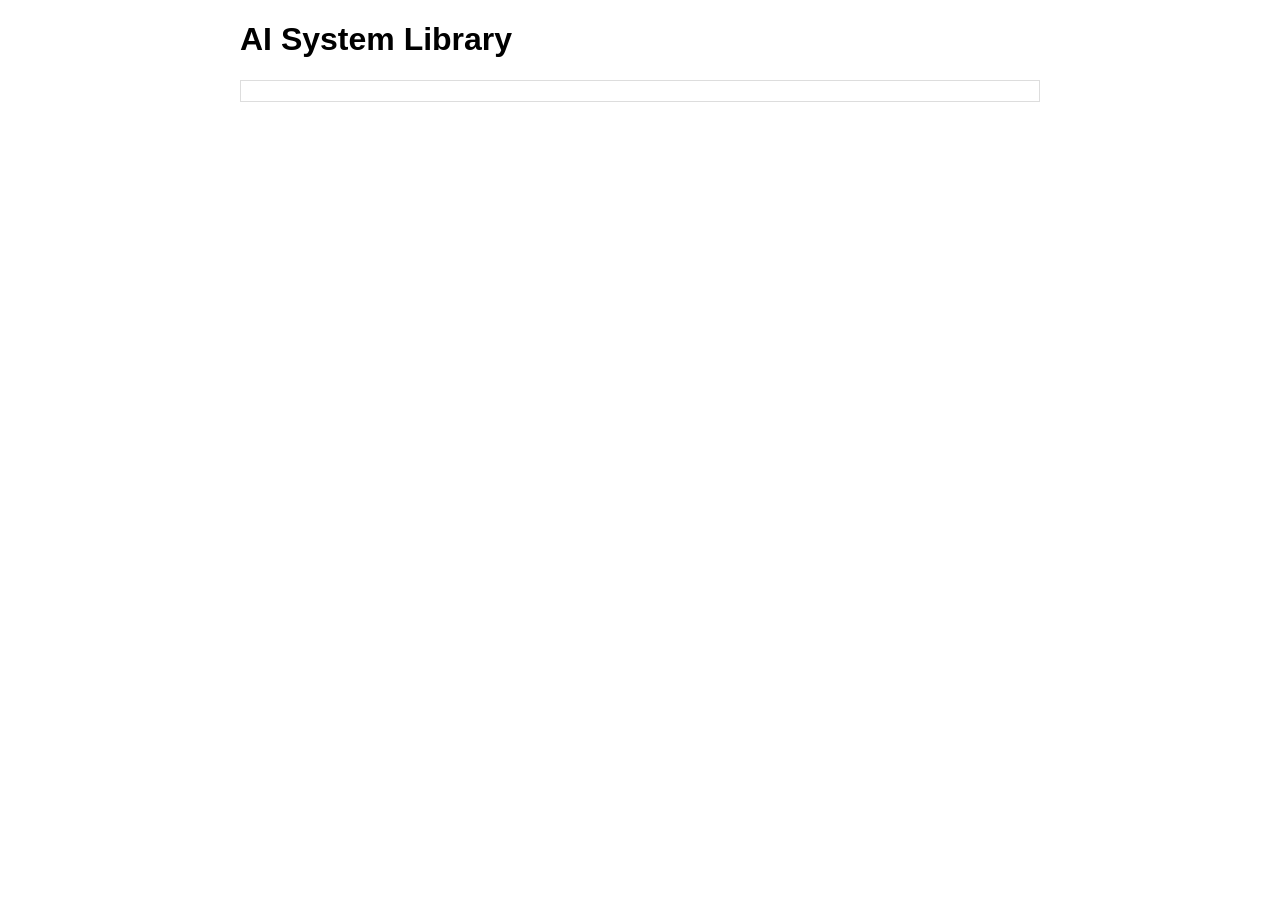
==== index.html @ 4ef16a1b "Add files via upload" ====
<!DOCTYPE html>
<html>
<head>
  <meta charset="UTF-8">
  <title>AI System Library</title>
  <link rel="stylesheet" href="style.css">
</head>
<body>

<h1>AI System Library</h1>
<div id="assets"></div>

<script src="script.js"></script>
</body>
</html>
---- style.css ----
body {
  font-family: Arial;
  max-width: 800px;
  margin: auto;
}

div {
  border: 1px solid #ddd;
  padding: 10px;
  margin-bottom: 10px;
}
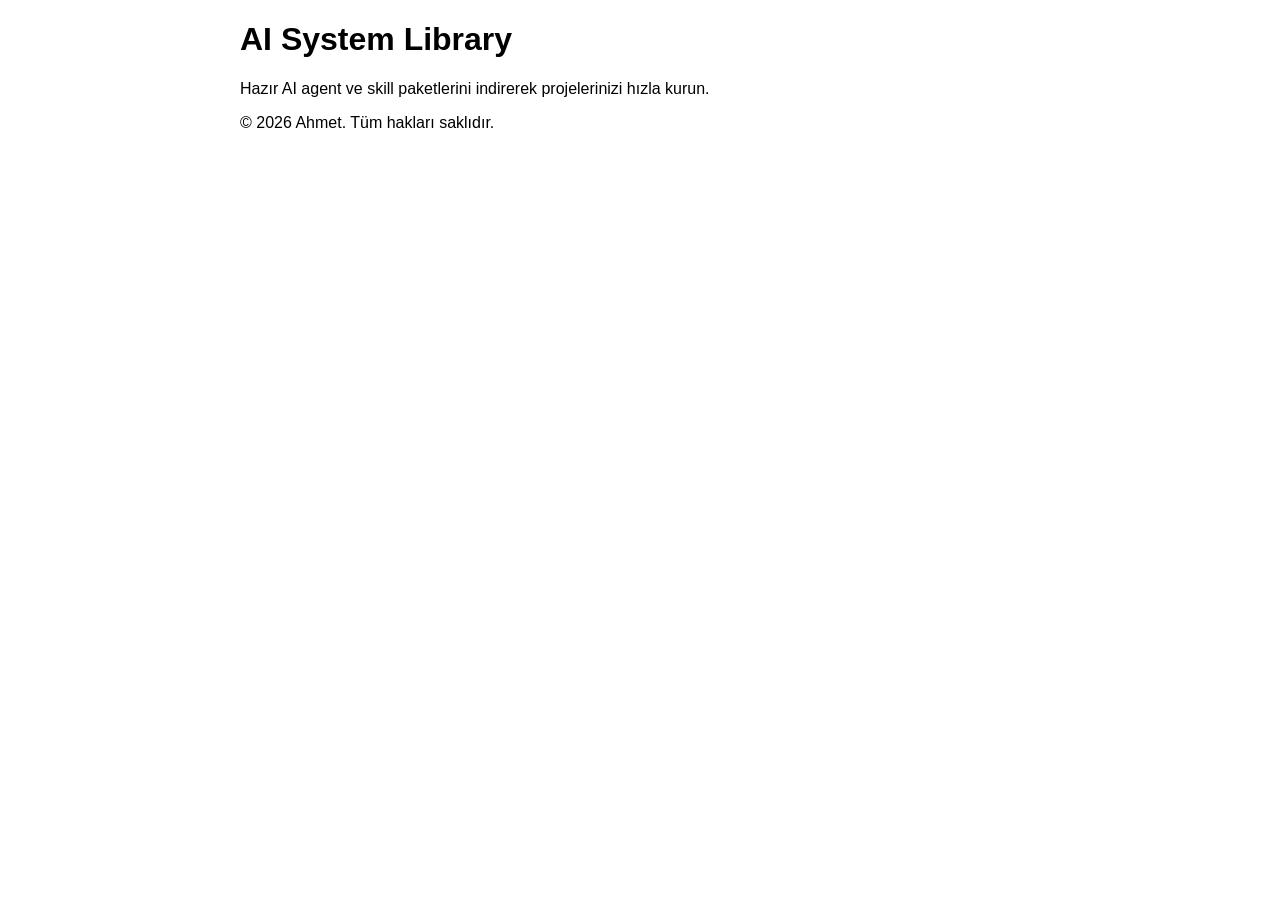
==== commit aecd510b: "Add files via upload" ====
--- a/index.html
+++ b/index.html
@@ -1,14 +1,27 @@
 <!DOCTYPE html>
-<html>
+<html lang="tr">
 <head>
   <meta charset="UTF-8">
+  <meta name="viewport" content="width=device-width, initial-scale=1.0">
   <title>AI System Library</title>
   <link rel="stylesheet" href="style.css">
 </head>
 <body>
 
-<h1>AI System Library</h1>
-<div id="assets"></div>
+<header>
+  <h1>AI System Library</h1>
+  <p>Hazır AI agent ve skill paketlerini indirerek projelerinizi hızla kurun.</p>
+</header>
+
+<main>
+  <section id="assets">
+    <!-- Assetler buraya JS ile yüklenecek -->
+  </section>
+</main>
+
+<footer>
+  <p>&copy; 2026 Ahmet. Tüm hakları saklıdır.</p>
+</footer>
 
 <script src="script.js"></script>
 </body>
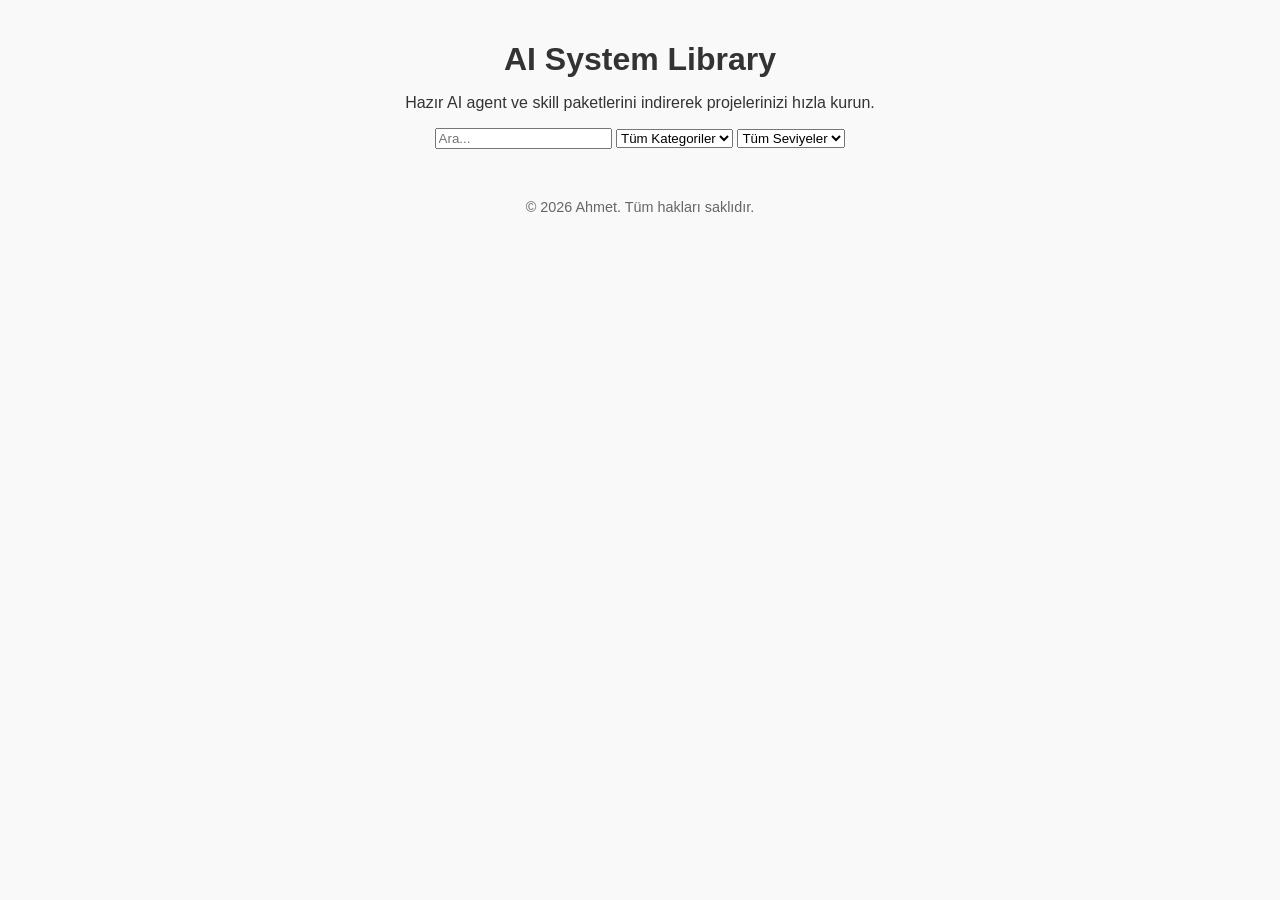
==== commit 32774e10: "Update index.html" ====
--- a/index.html
+++ b/index.html
@@ -11,11 +11,21 @@
 <header>
   <h1>AI System Library</h1>
   <p>Hazır AI agent ve skill paketlerini indirerek projelerinizi hızla kurun.</p>
+
+  <div class="filters">
+    <input type="text" id="searchInput" placeholder="Ara...">
+    <select id="categoryFilter">
+      <option value="">Tüm Kategoriler</option>
+    </select>
+    <select id="levelFilter">
+      <option value="">Tüm Seviyeler</option>
+    </select>
+  </div>
 </header>
 
 <main>
   <section id="assets">
-    <!-- Assetler buraya JS ile yüklenecek -->
+    <!-- Paketler JS ile yüklenecek -->
   </section>
 </main>
 
@@ -23,6 +33,77 @@
   <p>&copy; 2026 Ahmet. Tüm hakları saklıdır.</p>
 </footer>
 
-<script src="script.js"></script>
+<script>
+let assets = [];
+
+fetch('./data/assets.json')
+  .then(res => res.json())
+  .then(data => {
+    assets = data;
+    populateFilters();
+    renderAssets(assets);
+  })
+  .catch(err => console.error('Asset yüklenemedi', err));
+
+function populateFilters() {
+  const categorySet = new Set();
+  const levelSet = new Set();
+
+  assets.forEach(a => {
+    categorySet.add(a.category);
+    levelSet.add(a.level);
+  });
+
+  const categoryFilter = document.getElementById('categoryFilter');
+  categorySet.forEach(c => {
+    const opt = document.createElement('option');
+    opt.value = c; opt.textContent = c;
+    categoryFilter.appendChild(opt);
+  });
+
+  const levelFilter = document.getElementById('levelFilter');
+  levelSet.forEach(l => {
+    const opt = document.createElement('option');
+    opt.value = l; opt.textContent = l;
+    levelFilter.appendChild(opt);
+  });
+}
+
+function renderAssets(list) {
+  const container = document.getElementById('assets');
+  container.innerHTML = '';
+
+  list.forEach(item => {
+    const div = document.createElement('div');
+    div.className = 'asset';
+    div.innerHTML = `
+      <h2>${item.title}</h2>
+      <p>${item.description}</p>
+      <p><strong>Kategori:</strong> ${item.category} | <strong>Seviye:</strong> ${item.level}</p>
+      <a href="./pages/asset.html?id=${item.id}">Detay ve indir</a>
+    `;
+    container.appendChild(div);
+  });
+}
+
+document.getElementById('searchInput').addEventListener('input', filterAssets);
+document.getElementById('categoryFilter').addEventListener('change', filterAssets);
+document.getElementById('levelFilter').addEventListener('change', filterAssets);
+
+function filterAssets() {
+  const search = document.getElementById('searchInput').value.toLowerCase();
+  const category = document.getElementById('categoryFilter').value;
+  const level = document.getElementById('levelFilter').value;
+
+  const filtered = assets.filter(a => 
+    a.title.toLowerCase().includes(search) &&
+    (category === '' || a.category === category) &&
+    (level === '' || a.level === level)
+  );
+
+  renderAssets(filtered);
+}
+</script>
+
 </body>
-</html>+</html>
--- a/style.css
+++ b/style.css
@@ -1,11 +1,45 @@
 body {
-  font-family: Arial;
-  max-width: 800px;
+  font-family: Arial, sans-serif;
+  max-width: 900px;
   margin: auto;
+  padding: 20px;
+  background-color: #f9f9f9;
+  color: #333;
 }
 
-div {
+header {
+  text-align: center;
+  margin-bottom: 40px;
+}
+
+h1 {
+  margin-bottom: 10px;
+}
+
+section#assets div.asset {
   border: 1px solid #ddd;
-  padding: 10px;
-  margin-bottom: 10px;
-}+  padding: 15px;
+  margin-bottom: 15px;
+  background-color: #fff;
+  border-radius: 8px;
+}
+
+section#assets div.asset h2 {
+  margin-top: 0;
+}
+
+a {
+  color: #0066cc;
+  text-decoration: none;
+}
+
+a:hover {
+  text-decoration: underline;
+}
+
+footer {
+  text-align: center;
+  margin-top: 50px;
+  font-size: 0.9em;
+  color: #666;
+}
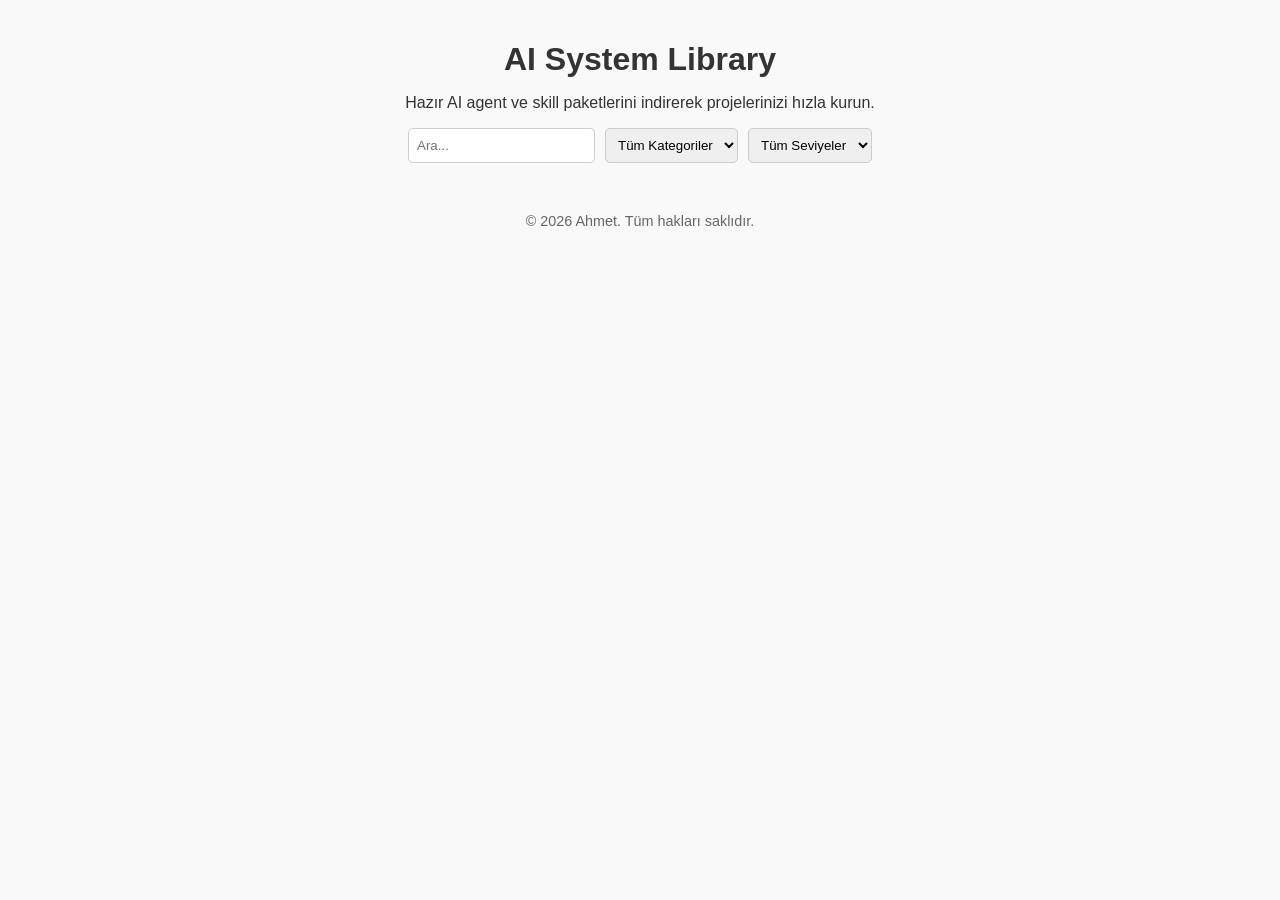
==== commit d77bc6ed: "Update index.html" ====
--- a/index.html
+++ b/index.html
@@ -24,8 +24,8 @@
 </header>
 
 <main>
-  <section id="assets">
-    <!-- Paketler JS ile yüklenecek -->
+  <section id="assets" class="card-container">
+    <!-- Kartlar JS ile yüklenecek -->
   </section>
 </main>
 
@@ -33,77 +33,6 @@
   <p>&copy; 2026 Ahmet. Tüm hakları saklıdır.</p>
 </footer>
 
-<script>
-let assets = [];
-
-fetch('./data/assets.json')
-  .then(res => res.json())
-  .then(data => {
-    assets = data;
-    populateFilters();
-    renderAssets(assets);
-  })
-  .catch(err => console.error('Asset yüklenemedi', err));
-
-function populateFilters() {
-  const categorySet = new Set();
-  const levelSet = new Set();
-
-  assets.forEach(a => {
-    categorySet.add(a.category);
-    levelSet.add(a.level);
-  });
-
-  const categoryFilter = document.getElementById('categoryFilter');
-  categorySet.forEach(c => {
-    const opt = document.createElement('option');
-    opt.value = c; opt.textContent = c;
-    categoryFilter.appendChild(opt);
-  });
-
-  const levelFilter = document.getElementById('levelFilter');
-  levelSet.forEach(l => {
-    const opt = document.createElement('option');
-    opt.value = l; opt.textContent = l;
-    levelFilter.appendChild(opt);
-  });
-}
-
-function renderAssets(list) {
-  const container = document.getElementById('assets');
-  container.innerHTML = '';
-
-  list.forEach(item => {
-    const div = document.createElement('div');
-    div.className = 'asset';
-    div.innerHTML = `
-      <h2>${item.title}</h2>
-      <p>${item.description}</p>
-      <p><strong>Kategori:</strong> ${item.category} | <strong>Seviye:</strong> ${item.level}</p>
-      <a href="./pages/asset.html?id=${item.id}">Detay ve indir</a>
-    `;
-    container.appendChild(div);
-  });
-}
-
-document.getElementById('searchInput').addEventListener('input', filterAssets);
-document.getElementById('categoryFilter').addEventListener('change', filterAssets);
-document.getElementById('levelFilter').addEventListener('change', filterAssets);
-
-function filterAssets() {
-  const search = document.getElementById('searchInput').value.toLowerCase();
-  const category = document.getElementById('categoryFilter').value;
-  const level = document.getElementById('levelFilter').value;
-
-  const filtered = assets.filter(a => 
-    a.title.toLowerCase().includes(search) &&
-    (category === '' || a.category === category) &&
-    (level === '' || a.level === level)
-  );
-
-  renderAssets(filtered);
-}
-</script>
-
+<script src="script.js"></script>
 </body>
 </html>
--- a/style.css
+++ b/style.css
@@ -9,11 +9,25 @@
 
 header {
   text-align: center;
-  margin-bottom: 40px;
+  margin-bottom: 30px;
 }
 
 h1 {
   margin-bottom: 10px;
+}
+
+.filters {
+  display: flex;
+  flex-wrap: wrap;
+  gap: 10px;
+  justify-content: center;
+  margin-bottom: 20px;
+}
+
+.filters input, .filters select {
+  padding: 8px;
+  border-radius: 5px;
+  border: 1px solid #ccc;
 }
 
 section#assets div.asset {
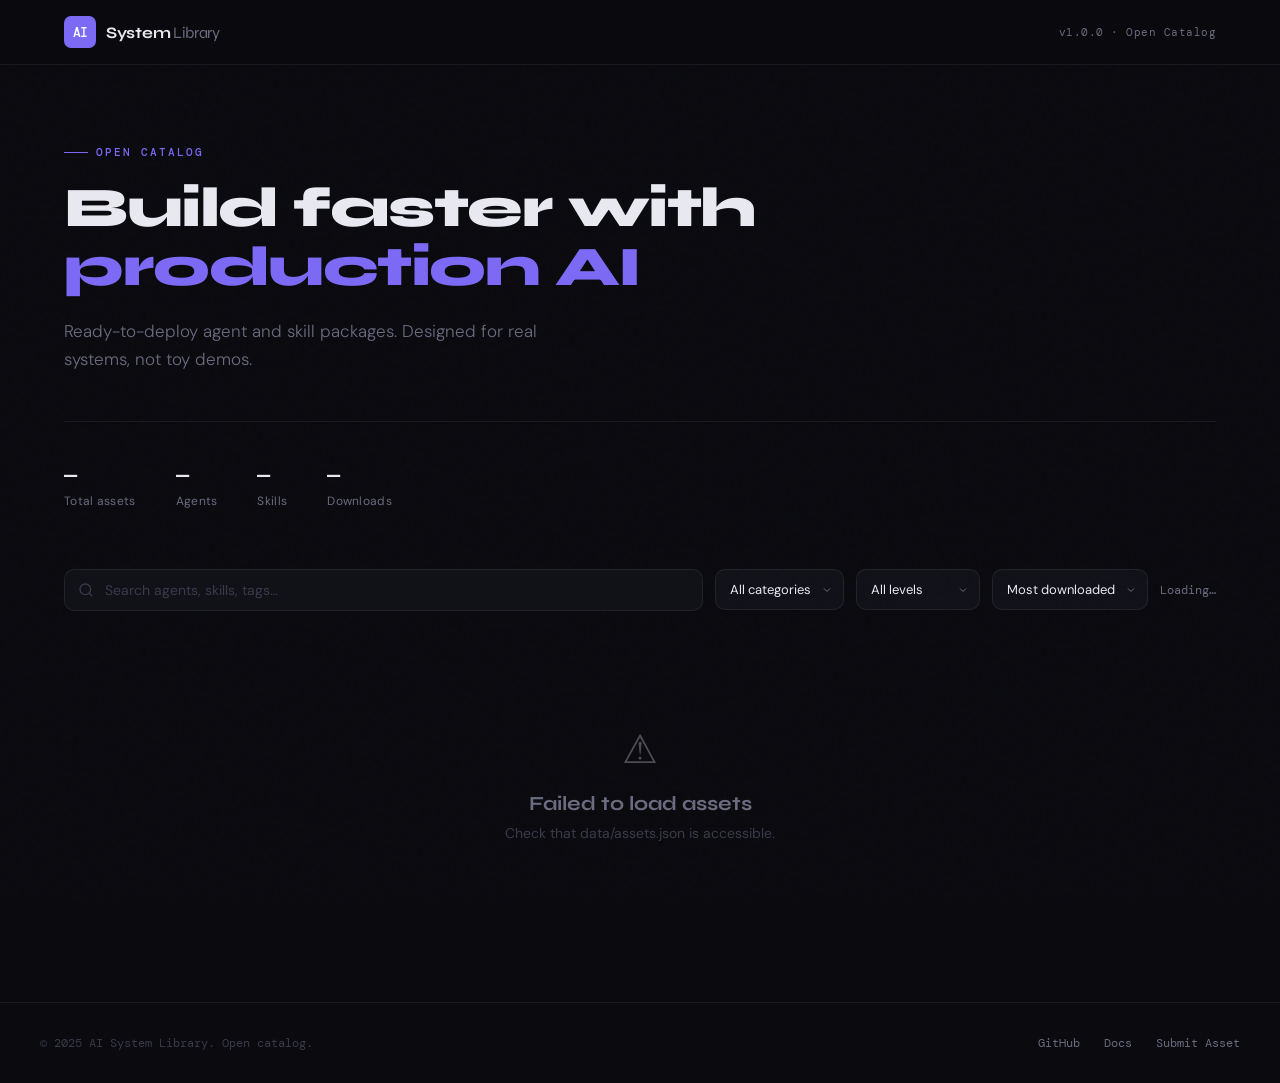
==== commit ec1c2ee9: "Add files via upload" ====
--- a/index.html
+++ b/index.html
@@ -1,38 +1,142 @@
-<!DOCTYPE html>
-<html lang="tr">
-<head>
-  <meta charset="UTF-8">
-  <meta name="viewport" content="width=device-width, initial-scale=1.0">
-  <title>AI System Library</title>
-  <link rel="stylesheet" href="style.css">
-</head>
-<body>
-
-<header>
-  <h1>AI System Library</h1>
-  <p>Hazır AI agent ve skill paketlerini indirerek projelerinizi hızla kurun.</p>
-
-  <div class="filters">
-    <input type="text" id="searchInput" placeholder="Ara...">
-    <select id="categoryFilter">
-      <option value="">Tüm Kategoriler</option>
-    </select>
-    <select id="levelFilter">
-      <option value="">Tüm Seviyeler</option>
-    </select>
-  </div>
-</header>
-
-<main>
-  <section id="assets" class="card-container">
-    <!-- Kartlar JS ile yüklenecek -->
-  </section>
-</main>
-
-<footer>
-  <p>&copy; 2026 Ahmet. Tüm hakları saklıdır.</p>
-</footer>
-
-<script src="script.js"></script>
-</body>
-</html>
+<!DOCTYPE html>
+<html lang="en">
+<head>
+  <meta charset="UTF-8" />
+  <meta name="viewport" content="width=device-width, initial-scale=1.0" />
+  <title>AI System Library — Agents & Skills Catalog</title>
+  <meta name="description" content="Production-ready AI agent and skill packages. Find, preview, and download pre-built components for your AI systems." />
+  <link rel="stylesheet" href="style.css" />
+  <link rel="icon" type="image/svg+xml" href="data:image/svg+xml,<svg xmlns='http://www.w3.org/2000/svg' viewBox='0 0 32 32'><rect width='32' height='32' rx='7' fill='%237c6af5'/><text x='16' y='22' text-anchor='middle' font-family='monospace' font-size='16' font-weight='500' fill='white'>AI</text></svg>" />
+</head>
+<body>
+
+  <!-- ── HEADER ─────────────────────────────────────────────── -->
+  <header>
+    <div class="header-inner">
+      <a class="logo" href="index.html">
+        <div class="logo-mark">AI</div>
+        <span class="logo-text">System<span> Library</span></span>
+      </a>
+      <span class="header-meta">v1.0.0 · Open Catalog</span>
+    </div>
+  </header>
+
+  <!-- ── CATALOG VIEW ───────────────────────────────────────── -->
+  <div id="catalog-view">
+
+    <!-- HERO -->
+    <section class="hero">
+      <div class="hero-eyebrow">Open Catalog</div>
+      <h1>Build faster with<br/><em>production AI</em></h1>
+      <p class="hero-sub">
+        Ready-to-deploy agent and skill packages.
+        Designed for real systems, not toy demos.
+      </p>
+
+      <div class="hero-stats">
+        <div>
+          <div class="hero-stat-value" id="stat-total">—</div>
+          <div class="hero-stat-label">Total assets</div>
+        </div>
+        <div>
+          <div class="hero-stat-value" id="stat-agents">—</div>
+          <div class="hero-stat-label">Agents</div>
+        </div>
+        <div>
+          <div class="hero-stat-value" id="stat-skills">—</div>
+          <div class="hero-stat-label">Skills</div>
+        </div>
+        <div>
+          <div class="hero-stat-value" id="stat-downloads">—</div>
+          <div class="hero-stat-label">Downloads</div>
+        </div>
+      </div>
+    </section>
+
+    <!-- CONTROLS -->
+    <section class="controls-section">
+      <div class="controls">
+        <div class="search-wrap">
+          <svg class="search-icon" viewBox="0 0 24 24" fill="none" stroke="currentColor" stroke-width="2">
+            <circle cx="11" cy="11" r="8"/><line x1="21" y1="21" x2="16.65" y2="16.65"/>
+          </svg>
+          <input
+            type="search"
+            id="search"
+            placeholder="Search agents, skills, tags…"
+            autocomplete="off"
+            spellcheck="false"
+          />
+        </div>
+
+        <select id="filter-category" class="filter-select" aria-label="Filter by category">
+          <option value="">All categories</option>
+          <option value="agent">Agents</option>
+          <option value="skill">Skills</option>
+        </select>
+
+        <select id="filter-level" class="filter-select" aria-label="Filter by level">
+          <option value="">All levels</option>
+          <option value="beginner">Beginner</option>
+          <option value="intermediate">Intermediate</option>
+          <option value="advanced">Advanced</option>
+        </select>
+
+        <select id="filter-sort" class="filter-select" aria-label="Sort by">
+          <option value="downloads">Most downloaded</option>
+          <option value="newest">Newest</option>
+          <option value="title">A → Z</option>
+        </select>
+
+        <span class="results-count" id="results-count">Loading…</span>
+      </div>
+    </section>
+
+    <!-- GRID -->
+    <section class="catalog">
+      <div class="grid" id="grid">
+        <!-- Cards rendered by JS -->
+        <div class="card" style="opacity:0.3; pointer-events:none;">
+          <div class="card-header">
+            <div class="skeleton" style="width:100px;height:20px;"></div>
+          </div>
+          <div class="skeleton" style="width:70%;height:18px;margin-bottom:12px;"></div>
+          <div class="skeleton" style="height:52px;"></div>
+        </div>
+        <div class="card" style="opacity:0.2; pointer-events:none;">
+          <div class="card-header">
+            <div class="skeleton" style="width:100px;height:20px;"></div>
+          </div>
+          <div class="skeleton" style="width:80%;height:18px;margin-bottom:12px;"></div>
+          <div class="skeleton" style="height:52px;"></div>
+        </div>
+        <div class="card" style="opacity:0.1; pointer-events:none;">
+          <div class="card-header">
+            <div class="skeleton" style="width:100px;height:20px;"></div>
+          </div>
+          <div class="skeleton" style="width:60%;height:18px;margin-bottom:12px;"></div>
+          <div class="skeleton" style="height:52px;"></div>
+        </div>
+      </div>
+    </section>
+
+  </div><!-- /catalog-view -->
+
+  <!-- ── DETAIL VIEW (injected by JS) ───────────────────────── -->
+  <div id="detail-view" style="display:none;"></div>
+
+  <!-- ── FOOTER ─────────────────────────────────────────────── -->
+  <footer>
+    <div class="footer-inner">
+      <span class="footer-copy">© 2025 AI System Library. Open catalog.</span>
+      <nav class="footer-links">
+        <a href="#">GitHub</a>
+        <a href="#">Docs</a>
+        <a href="#">Submit Asset</a>
+      </nav>
+    </div>
+  </footer>
+
+  <script src="script.js"></script>
+</body>
+</html>
--- a/style.css
+++ b/style.css
@@ -1,59 +1,670 @@
-body {
-  font-family: Arial, sans-serif;
-  max-width: 900px;
-  margin: auto;
-  padding: 20px;
-  background-color: #f9f9f9;
-  color: #333;
-}
-
-header {
-  text-align: center;
-  margin-bottom: 30px;
-}
-
-h1 {
-  margin-bottom: 10px;
-}
-
-.filters {
-  display: flex;
-  flex-wrap: wrap;
-  gap: 10px;
-  justify-content: center;
-  margin-bottom: 20px;
-}
-
-.filters input, .filters select {
-  padding: 8px;
-  border-radius: 5px;
-  border: 1px solid #ccc;
-}
-
-section#assets div.asset {
-  border: 1px solid #ddd;
-  padding: 15px;
-  margin-bottom: 15px;
-  background-color: #fff;
-  border-radius: 8px;
-}
-
-section#assets div.asset h2 {
-  margin-top: 0;
-}
-
-a {
-  color: #0066cc;
-  text-decoration: none;
-}
-
-a:hover {
-  text-decoration: underline;
-}
-
-footer {
-  text-align: center;
-  margin-top: 50px;
-  font-size: 0.9em;
-  color: #666;
-}
+@import url('https://fonts.googleapis.com/css2?family=DM+Mono:wght@300;400;500&family=Syne:wght@400;600;700;800&family=DM+Sans:wght@300;400;500&display=swap');
+
+/* ─── TOKENS ──────────────────────────────────────────────── */
+:root {
+  --bg:         #0a0a0f;
+  --surface:    #111118;
+  --surface-2:  #18181f;
+  --border:     rgba(255,255,255,0.07);
+  --border-h:   rgba(255,255,255,0.14);
+  --text:       #e8e8f0;
+  --text-muted: #6b6b80;
+  --text-dim:   #3a3a4a;
+  --accent:     #7c6af5;
+  --accent-glow:#7c6af530;
+  --accent-2:   #2dd4bf;
+  --tag-bg:     rgba(124,106,245,0.1);
+  --tag-border: rgba(124,106,245,0.25);
+  --card-hover: rgba(124,106,245,0.04);
+  --radius:     10px;
+  --radius-sm:  6px;
+  --font-mono:  'DM Mono', monospace;
+  --font-head:  'Syne', sans-serif;
+  --font-body:  'DM Sans', sans-serif;
+
+  /* level colors */
+  --level-beginner:     #2dd4bf;
+  --level-intermediate: #f59e0b;
+  --level-advanced:     #f87171;
+
+  /* category colors */
+  --cat-agent: #818cf8;
+  --cat-skill: #34d399;
+}
+
+/* ─── RESET ───────────────────────────────────────────────── */
+*, *::before, *::after { box-sizing: border-box; margin: 0; padding: 0; }
+html { scroll-behavior: smooth; }
+body {
+  font-family: var(--font-body);
+  background: var(--bg);
+  color: var(--text);
+  min-height: 100vh;
+  -webkit-font-smoothing: antialiased;
+}
+a { color: inherit; text-decoration: none; }
+button { cursor: pointer; font-family: inherit; }
+input, select { font-family: inherit; }
+
+/* ─── NOISE TEXTURE ───────────────────────────────────────── */
+body::before {
+  content: '';
+  position: fixed;
+  inset: 0;
+  background-image: url("data:image/svg+xml,%3Csvg viewBox='0 0 200 200' xmlns='http://www.w3.org/2000/svg'%3E%3Cfilter id='noise'%3E%3CfeTurbulence type='fractalNoise' baseFrequency='0.85' numOctaves='4' stitchTiles='stitch'/%3E%3C/filter%3E%3Crect width='100%25' height='100%25' filter='url(%23noise)' opacity='0.03'/%3E%3C/svg%3E");
+  pointer-events: none;
+  z-index: 0;
+  opacity: 0.4;
+}
+
+/* ─── HEADER ──────────────────────────────────────────────── */
+header {
+  border-bottom: 1px solid var(--border);
+  background: rgba(10,10,15,0.85);
+  backdrop-filter: blur(20px);
+  position: sticky;
+  top: 0;
+  z-index: 100;
+}
+.header-inner {
+  max-width: 1200px;
+  margin: 0 auto;
+  padding: 0 24px;
+  height: 64px;
+  display: flex;
+  align-items: center;
+  justify-content: space-between;
+}
+.logo {
+  display: flex;
+  align-items: center;
+  gap: 10px;
+}
+.logo-mark {
+  width: 32px;
+  height: 32px;
+  background: var(--accent);
+  border-radius: 7px;
+  display: grid;
+  place-items: center;
+  font-family: var(--font-mono);
+  font-size: 13px;
+  font-weight: 500;
+  color: #fff;
+  letter-spacing: -0.5px;
+  flex-shrink: 0;
+}
+.logo-text {
+  font-family: var(--font-head);
+  font-weight: 700;
+  font-size: 16px;
+  letter-spacing: -0.3px;
+}
+.logo-text span {
+  color: var(--text-muted);
+  font-weight: 400;
+}
+.header-meta {
+  font-family: var(--font-mono);
+  font-size: 11px;
+  color: var(--text-muted);
+  letter-spacing: 0.5px;
+}
+
+/* ─── HERO ────────────────────────────────────────────────── */
+.hero {
+  max-width: 1200px;
+  margin: 0 auto;
+  padding: 80px 24px 60px;
+  position: relative;
+}
+.hero-eyebrow {
+  font-family: var(--font-mono);
+  font-size: 11px;
+  font-weight: 500;
+  letter-spacing: 2px;
+  text-transform: uppercase;
+  color: var(--accent);
+  margin-bottom: 20px;
+  display: flex;
+  align-items: center;
+  gap: 8px;
+}
+.hero-eyebrow::before {
+  content: '';
+  display: block;
+  width: 24px;
+  height: 1px;
+  background: var(--accent);
+}
+.hero h1 {
+  font-family: var(--font-head);
+  font-size: clamp(36px, 5vw, 56px);
+  font-weight: 800;
+  line-height: 1.05;
+  letter-spacing: -1.5px;
+  max-width: 700px;
+  margin-bottom: 20px;
+}
+.hero h1 em {
+  font-style: normal;
+  color: var(--accent);
+}
+.hero-sub {
+  color: var(--text-muted);
+  font-size: 17px;
+  font-weight: 300;
+  max-width: 520px;
+  line-height: 1.65;
+}
+.hero-stats {
+  display: flex;
+  gap: 40px;
+  margin-top: 48px;
+  padding-top: 40px;
+  border-top: 1px solid var(--border);
+}
+.hero-stat-value {
+  font-family: var(--font-mono);
+  font-size: 22px;
+  font-weight: 500;
+  color: var(--text);
+  letter-spacing: -0.5px;
+}
+.hero-stat-label {
+  font-size: 12px;
+  color: var(--text-muted);
+  margin-top: 2px;
+  letter-spacing: 0.3px;
+}
+
+/* ─── CONTROLS ────────────────────────────────────────────── */
+.controls-section {
+  max-width: 1200px;
+  margin: 0 auto;
+  padding: 0 24px 32px;
+}
+.controls {
+  display: flex;
+  gap: 12px;
+  align-items: center;
+  flex-wrap: wrap;
+}
+.search-wrap {
+  position: relative;
+  flex: 1;
+  min-width: 260px;
+}
+.search-icon {
+  position: absolute;
+  left: 14px;
+  top: 50%;
+  transform: translateY(-50%);
+  color: var(--text-dim);
+  pointer-events: none;
+  width: 16px;
+  height: 16px;
+}
+#search {
+  width: 100%;
+  background: var(--surface);
+  border: 1px solid var(--border);
+  border-radius: var(--radius);
+  color: var(--text);
+  font-size: 14px;
+  padding: 11px 16px 11px 40px;
+  outline: none;
+  transition: border-color 0.2s, box-shadow 0.2s;
+}
+#search::placeholder { color: var(--text-dim); }
+#search:focus {
+  border-color: var(--accent);
+  box-shadow: 0 0 0 3px var(--accent-glow);
+}
+.filter-select {
+  background: var(--surface);
+  border: 1px solid var(--border);
+  border-radius: var(--radius);
+  color: var(--text);
+  font-size: 13px;
+  padding: 11px 14px;
+  outline: none;
+  cursor: pointer;
+  transition: border-color 0.2s;
+  appearance: none;
+  padding-right: 32px;
+  background-image: url("data:image/svg+xml,%3Csvg xmlns='http://www.w3.org/2000/svg' width='12' height='12' viewBox='0 0 24 24' fill='none' stroke='%236b6b80' stroke-width='2'%3E%3Cpath d='m6 9 6 6 6-6'/%3E%3C/svg%3E");
+  background-repeat: no-repeat;
+  background-position: right 10px center;
+}
+.filter-select:focus { border-color: var(--accent); }
+.filter-select option { background: var(--surface-2); }
+.results-count {
+  font-family: var(--font-mono);
+  font-size: 12px;
+  color: var(--text-muted);
+  white-space: nowrap;
+  padding: 11px 0;
+}
+
+/* ─── GRID ────────────────────────────────────────────────── */
+.catalog {
+  max-width: 1200px;
+  margin: 0 auto;
+  padding: 0 24px 80px;
+}
+.grid {
+  display: grid;
+  grid-template-columns: repeat(auto-fill, minmax(340px, 1fr));
+  gap: 16px;
+}
+
+/* ─── CARD ────────────────────────────────────────────────── */
+.card {
+  background: var(--surface);
+  border: 1px solid var(--border);
+  border-radius: 12px;
+  padding: 24px;
+  display: flex;
+  flex-direction: column;
+  gap: 0;
+  cursor: pointer;
+  transition: border-color 0.2s, background 0.2s, transform 0.2s, box-shadow 0.2s;
+  position: relative;
+  overflow: hidden;
+  animation: fadeUp 0.35s ease both;
+}
+@keyframes fadeUp {
+  from { opacity: 0; transform: translateY(16px); }
+  to   { opacity: 1; transform: translateY(0); }
+}
+.card::before {
+  content: '';
+  position: absolute;
+  top: 0; left: 0; right: 0;
+  height: 1px;
+  background: linear-gradient(90deg, transparent, var(--accent), transparent);
+  opacity: 0;
+  transition: opacity 0.3s;
+}
+.card:hover {
+  border-color: var(--border-h);
+  background: var(--card-hover);
+  transform: translateY(-2px);
+  box-shadow: 0 12px 40px rgba(0,0,0,0.4), 0 0 0 1px var(--border-h);
+}
+.card:hover::before { opacity: 1; }
+
+.card-header {
+  display: flex;
+  align-items: flex-start;
+  justify-content: space-between;
+  margin-bottom: 16px;
+}
+.card-badges {
+  display: flex;
+  gap: 6px;
+  align-items: center;
+}
+.badge {
+  font-family: var(--font-mono);
+  font-size: 10px;
+  font-weight: 500;
+  letter-spacing: 0.5px;
+  text-transform: uppercase;
+  padding: 3px 8px;
+  border-radius: 4px;
+}
+.badge-category {
+  background: rgba(129,140,248,0.12);
+  color: var(--cat-agent);
+  border: 1px solid rgba(129,140,248,0.2);
+}
+.badge-category.skill {
+  background: rgba(52,211,153,0.1);
+  color: var(--cat-skill);
+  border-color: rgba(52,211,153,0.2);
+}
+.badge-level {
+  color: var(--level-beginner);
+  background: rgba(45,212,191,0.08);
+  border: 1px solid rgba(45,212,191,0.15);
+}
+.badge-level.intermediate {
+  color: var(--level-intermediate);
+  background: rgba(245,158,11,0.08);
+  border-color: rgba(245,158,11,0.15);
+}
+.badge-level.advanced {
+  color: var(--level-advanced);
+  background: rgba(248,113,113,0.08);
+  border-color: rgba(248,113,113,0.15);
+}
+.card-downloads {
+  font-family: var(--font-mono);
+  font-size: 11px;
+  color: var(--text-muted);
+  display: flex;
+  align-items: center;
+  gap: 4px;
+}
+.card-title {
+  font-family: var(--font-head);
+  font-weight: 700;
+  font-size: 17px;
+  letter-spacing: -0.3px;
+  line-height: 1.25;
+  margin-bottom: 10px;
+}
+.card-desc {
+  font-size: 13.5px;
+  color: var(--text-muted);
+  line-height: 1.6;
+  flex: 1;
+  margin-bottom: 20px;
+  display: -webkit-box;
+  -webkit-line-clamp: 3;
+  -webkit-box-orient: vertical;
+  overflow: hidden;
+}
+.card-tags {
+  display: flex;
+  flex-wrap: wrap;
+  gap: 6px;
+  margin-bottom: 20px;
+}
+.tag {
+  font-family: var(--font-mono);
+  font-size: 10.5px;
+  color: var(--accent);
+  background: var(--tag-bg);
+  border: 1px solid var(--tag-border);
+  padding: 3px 8px;
+  border-radius: 4px;
+  letter-spacing: 0.2px;
+}
+.card-footer {
+  display: flex;
+  align-items: center;
+  justify-content: space-between;
+  padding-top: 16px;
+  border-top: 1px solid var(--border);
+  margin-top: auto;
+}
+.card-version {
+  font-family: var(--font-mono);
+  font-size: 11px;
+  color: var(--text-dim);
+}
+.card-action {
+  font-family: var(--font-mono);
+  font-size: 11px;
+  font-weight: 500;
+  color: var(--accent);
+  letter-spacing: 0.3px;
+  display: flex;
+  align-items: center;
+  gap: 4px;
+  transition: gap 0.2s;
+}
+.card:hover .card-action { gap: 8px; }
+
+/* ─── EMPTY STATE ─────────────────────────────────────────── */
+.empty-state {
+  grid-column: 1 / -1;
+  text-align: center;
+  padding: 80px 24px;
+}
+.empty-state-icon {
+  font-size: 40px;
+  margin-bottom: 16px;
+  opacity: 0.3;
+}
+.empty-state h3 {
+  font-family: var(--font-head);
+  font-size: 20px;
+  font-weight: 700;
+  margin-bottom: 8px;
+  color: var(--text-muted);
+}
+.empty-state p {
+  font-size: 14px;
+  color: var(--text-dim);
+}
+
+/* ─── FOOTER ──────────────────────────────────────────────── */
+footer {
+  border-top: 1px solid var(--border);
+  padding: 32px 24px;
+}
+.footer-inner {
+  max-width: 1200px;
+  margin: 0 auto;
+  display: flex;
+  align-items: center;
+  justify-content: space-between;
+  gap: 16px;
+  flex-wrap: wrap;
+}
+.footer-copy {
+  font-family: var(--font-mono);
+  font-size: 12px;
+  color: var(--text-dim);
+}
+.footer-links {
+  display: flex;
+  gap: 24px;
+}
+.footer-links a {
+  font-family: var(--font-mono);
+  font-size: 12px;
+  color: var(--text-muted);
+  transition: color 0.2s;
+}
+.footer-links a:hover { color: var(--text); }
+
+/* ─── DETAIL PAGE ─────────────────────────────────────────── */
+.detail-page { display: none; }
+
+.back-btn {
+  display: inline-flex;
+  align-items: center;
+  gap: 8px;
+  font-family: var(--font-mono);
+  font-size: 12px;
+  color: var(--text-muted);
+  background: none;
+  border: 1px solid var(--border);
+  border-radius: var(--radius-sm);
+  padding: 8px 14px;
+  margin-bottom: 40px;
+  transition: color 0.2s, border-color 0.2s;
+}
+.back-btn:hover { color: var(--text); border-color: var(--border-h); }
+
+.detail-layout {
+  display: grid;
+  grid-template-columns: 1fr 320px;
+  gap: 40px;
+  align-items: start;
+}
+@media (max-width: 860px) {
+  .detail-layout { grid-template-columns: 1fr; }
+}
+
+.detail-main {}
+.detail-eyebrow {
+  display: flex;
+  align-items: center;
+  gap: 10px;
+  margin-bottom: 20px;
+}
+.detail-title {
+  font-family: var(--font-head);
+  font-size: clamp(28px, 4vw, 40px);
+  font-weight: 800;
+  letter-spacing: -1px;
+  line-height: 1.1;
+  margin-bottom: 16px;
+}
+.detail-desc {
+  font-size: 16px;
+  color: var(--text-muted);
+  line-height: 1.7;
+  margin-bottom: 32px;
+  font-weight: 300;
+}
+.detail-long-desc {
+  background: var(--surface);
+  border: 1px solid var(--border);
+  border-radius: var(--radius);
+  padding: 24px;
+  font-size: 14px;
+  color: var(--text-muted);
+  line-height: 1.75;
+  margin-bottom: 32px;
+}
+.detail-tags { display: flex; flex-wrap: wrap; gap: 8px; margin-bottom: 32px; }
+.detail-tag {
+  font-family: var(--font-mono);
+  font-size: 12px;
+  color: var(--accent);
+  background: var(--tag-bg);
+  border: 1px solid var(--tag-border);
+  padding: 5px 12px;
+  border-radius: var(--radius-sm);
+}
+.files-section h3 {
+  font-family: var(--font-head);
+  font-size: 15px;
+  font-weight: 700;
+  margin-bottom: 12px;
+  color: var(--text-muted);
+  letter-spacing: 0.5px;
+  text-transform: uppercase;
+  font-size: 11px;
+}
+.file-list {
+  list-style: none;
+  display: flex;
+  flex-direction: column;
+  gap: 6px;
+}
+.file-item {
+  font-family: var(--font-mono);
+  font-size: 13px;
+  color: var(--text-muted);
+  background: var(--surface);
+  border: 1px solid var(--border);
+  border-radius: var(--radius-sm);
+  padding: 10px 14px;
+  display: flex;
+  align-items: center;
+  gap: 8px;
+}
+.file-item::before {
+  content: '·';
+  color: var(--accent);
+  font-size: 18px;
+  line-height: 1;
+}
+
+.detail-sidebar {}
+.sidebar-card {
+  background: var(--surface);
+  border: 1px solid var(--border);
+  border-radius: 12px;
+  padding: 24px;
+  position: sticky;
+  top: 88px;
+}
+.sidebar-card h3 {
+  font-family: var(--font-head);
+  font-size: 14px;
+  font-weight: 700;
+  text-transform: uppercase;
+  letter-spacing: 0.5px;
+  color: var(--text-muted);
+  margin-bottom: 20px;
+}
+.sidebar-stat {
+  display: flex;
+  justify-content: space-between;
+  align-items: center;
+  padding: 12px 0;
+  border-bottom: 1px solid var(--border);
+  font-size: 13px;
+}
+.sidebar-stat:last-of-type { border-bottom: none; }
+.sidebar-stat-label { color: var(--text-muted); }
+.sidebar-stat-value {
+  font-family: var(--font-mono);
+  font-size: 12px;
+  color: var(--text);
+}
+.btn-download {
+  display: flex;
+  align-items: center;
+  justify-content: center;
+  gap: 8px;
+  width: 100%;
+  margin-top: 20px;
+  padding: 13px;
+  background: var(--accent);
+  color: #fff;
+  border: none;
+  border-radius: var(--radius);
+  font-family: var(--font-mono);
+  font-size: 13px;
+  font-weight: 500;
+  letter-spacing: 0.3px;
+  transition: opacity 0.2s, transform 0.15s;
+}
+.btn-download:hover { opacity: 0.88; transform: translateY(-1px); }
+.btn-docs {
+  display: flex;
+  align-items: center;
+  justify-content: center;
+  gap: 8px;
+  width: 100%;
+  margin-top: 8px;
+  padding: 12px;
+  background: transparent;
+  color: var(--text-muted);
+  border: 1px solid var(--border);
+  border-radius: var(--radius);
+  font-family: var(--font-mono);
+  font-size: 12px;
+  transition: border-color 0.2s, color 0.2s;
+}
+.btn-docs:hover { border-color: var(--border-h); color: var(--text); }
+
+/* ─── RESPONSIVE ──────────────────────────────────────────── */
+@media (max-width: 640px) {
+  .hero { padding: 48px 16px 40px; }
+  .hero-stats { gap: 24px; flex-wrap: wrap; }
+  .controls-section, .catalog { padding-left: 16px; padding-right: 16px; }
+  .controls { flex-direction: column; align-items: stretch; }
+  .search-wrap { min-width: unset; }
+  .grid { grid-template-columns: 1fr; }
+  .detail-layout { grid-template-columns: 1fr; }
+  .header-meta { display: none; }
+}
+
+/* ─── SCROLLBAR ───────────────────────────────────────────── */
+::-webkit-scrollbar { width: 6px; height: 6px; }
+::-webkit-scrollbar-track { background: transparent; }
+::-webkit-scrollbar-thumb { background: var(--border-h); border-radius: 3px; }
+::-webkit-scrollbar-thumb:hover { background: var(--text-dim); }
+
+/* ─── SKELETON LOADING ────────────────────────────────────── */
+.skeleton {
+  background: linear-gradient(90deg, var(--surface) 25%, var(--surface-2) 50%, var(--surface) 75%);
+  background-size: 200% 100%;
+  animation: shimmer 1.5s infinite;
+  border-radius: var(--radius-sm);
+}
+@keyframes shimmer {
+  0%   { background-position: 200% 0; }
+  100% { background-position: -200% 0; }
+}
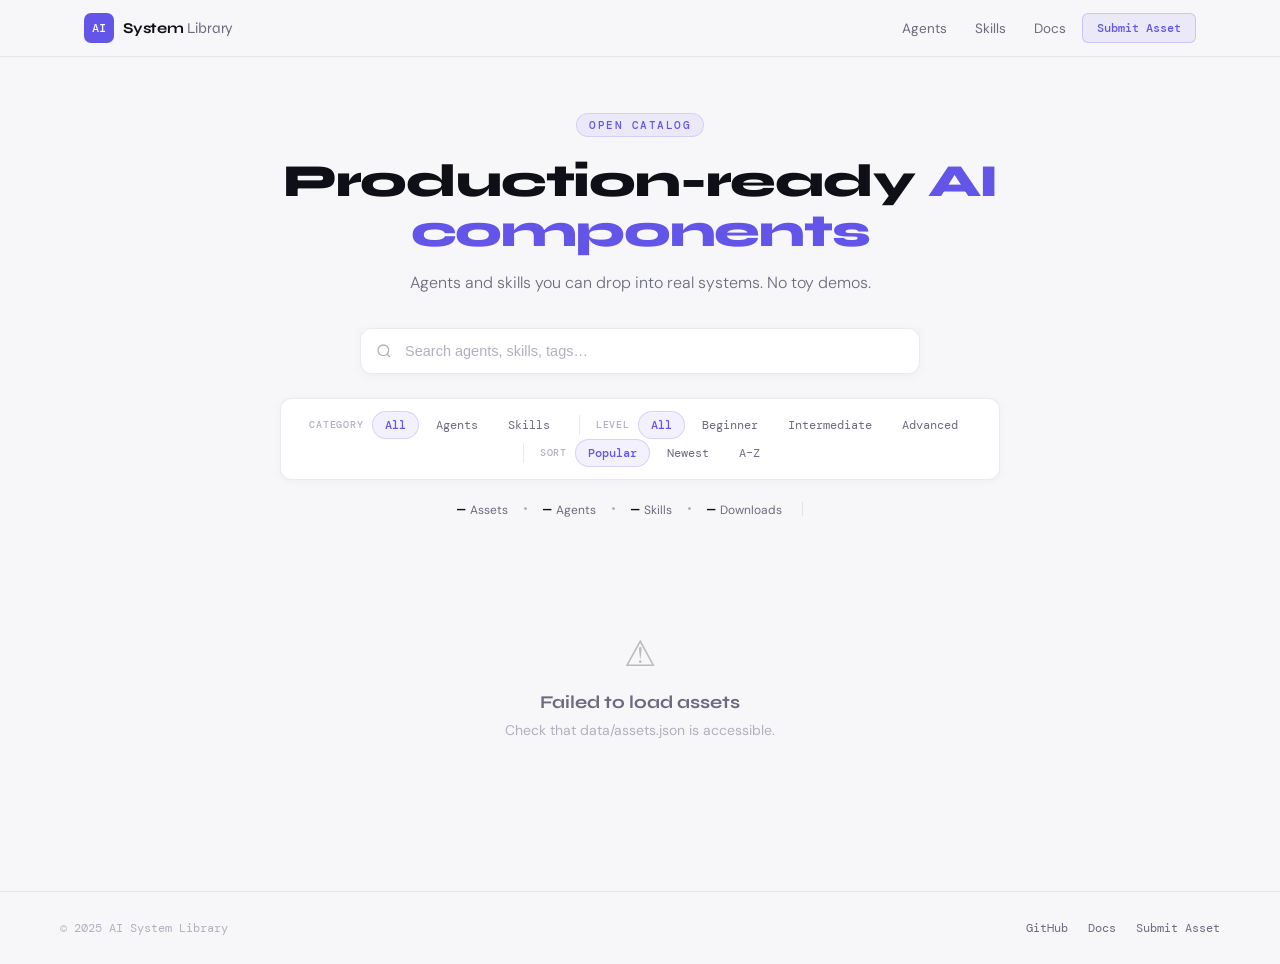
==== commit 54b5466b: "Add files via upload" ====
--- a/index.html
+++ b/index.html
@@ -4,131 +4,125 @@
   <meta charset="UTF-8" />
   <meta name="viewport" content="width=device-width, initial-scale=1.0" />
   <title>AI System Library — Agents & Skills Catalog</title>
-  <meta name="description" content="Production-ready AI agent and skill packages. Find, preview, and download pre-built components for your AI systems." />
+  <meta name="description" content="Production-ready AI agent and skill packages." />
   <link rel="stylesheet" href="style.css" />
   <link rel="icon" type="image/svg+xml" href="data:image/svg+xml,<svg xmlns='http://www.w3.org/2000/svg' viewBox='0 0 32 32'><rect width='32' height='32' rx='7' fill='%237c6af5'/><text x='16' y='22' text-anchor='middle' font-family='monospace' font-size='16' font-weight='500' fill='white'>AI</text></svg>" />
 </head>
 <body>
 
-  <!-- ── HEADER ─────────────────────────────────────────────── -->
   <header>
     <div class="header-inner">
       <a class="logo" href="index.html">
         <div class="logo-mark">AI</div>
         <span class="logo-text">System<span> Library</span></span>
       </a>
-      <span class="header-meta">v1.0.0 · Open Catalog</span>
+      <nav class="header-nav">
+        <a href="#">Agents</a>
+        <a href="#">Skills</a>
+        <a href="#">Docs</a>
+        <a href="#" class="header-cta">Submit Asset</a>
+      </nav>
     </div>
   </header>
 
-  <!-- ── CATALOG VIEW ───────────────────────────────────────── -->
   <div id="catalog-view">
 
-    <!-- HERO -->
     <section class="hero">
-      <div class="hero-eyebrow">Open Catalog</div>
-      <h1>Build faster with<br/><em>production AI</em></h1>
-      <p class="hero-sub">
-        Ready-to-deploy agent and skill packages.
-        Designed for real systems, not toy demos.
-      </p>
+      <div class="hero-inner">
+        <div class="hero-eyebrow">Open Catalog</div>
+        <h1>Production-ready <em>AI components</em></h1>
+        <p class="hero-sub">Agents and skills you can drop into real systems. No toy demos.</p>
 
-      <div class="hero-stats">
-        <div>
-          <div class="hero-stat-value" id="stat-total">—</div>
-          <div class="hero-stat-label">Total assets</div>
+        <div class="hero-search-wrap">
+          <svg width="16" height="16" viewBox="0 0 24 24" fill="none" stroke="currentColor" stroke-width="2" class="hero-search-icon">
+            <circle cx="11" cy="11" r="8"/><line x1="21" y1="21" x2="16.65" y2="16.65"/>
+          </svg>
+          <input type="search" id="search" placeholder="Search agents, skills, tags…" autocomplete="off" spellcheck="false" />
         </div>
-        <div>
-          <div class="hero-stat-value" id="stat-agents">—</div>
-          <div class="hero-stat-label">Agents</div>
+
+        <div class="filter-row">
+          <div class="filter-group">
+            <span class="filter-label">Category</span>
+            <div class="pill-group" id="pill-category">
+              <button class="pill active" data-value="">All</button>
+              <button class="pill" data-value="agent">Agents</button>
+              <button class="pill" data-value="skill">Skills</button>
+            </div>
+          </div>
+          <div class="filter-divider"></div>
+          <div class="filter-group">
+            <span class="filter-label">Level</span>
+            <div class="pill-group" id="pill-level">
+              <button class="pill active" data-value="">All</button>
+              <button class="pill" data-value="beginner">Beginner</button>
+              <button class="pill" data-value="intermediate">Intermediate</button>
+              <button class="pill" data-value="advanced">Advanced</button>
+            </div>
+          </div>
+          <div class="filter-divider"></div>
+          <div class="filter-group">
+            <span class="filter-label">Sort</span>
+            <div class="pill-group" id="pill-sort">
+              <button class="pill active" data-value="downloads">Popular</button>
+              <button class="pill" data-value="newest">Newest</button>
+              <button class="pill" data-value="title">A–Z</button>
+            </div>
+          </div>
         </div>
-        <div>
-          <div class="hero-stat-value" id="stat-skills">—</div>
-          <div class="hero-stat-label">Skills</div>
-        </div>
-        <div>
-          <div class="hero-stat-value" id="stat-downloads">—</div>
-          <div class="hero-stat-label">Downloads</div>
+
+        <div class="stats-row">
+          <div class="stat-item">
+            <span class="stat-value" id="stat-total">—</span>
+            <span class="stat-label">Assets</span>
+          </div>
+          <div class="stat-dot"></div>
+          <div class="stat-item">
+            <span class="stat-value" id="stat-agents">—</span>
+            <span class="stat-label">Agents</span>
+          </div>
+          <div class="stat-dot"></div>
+          <div class="stat-item">
+            <span class="stat-value" id="stat-skills">—</span>
+            <span class="stat-label">Skills</span>
+          </div>
+          <div class="stat-dot"></div>
+          <div class="stat-item">
+            <span class="stat-value" id="stat-downloads">—</span>
+            <span class="stat-label">Downloads</span>
+          </div>
+          <div class="stat-sep"></div>
+          <span class="results-count" id="results-count"></span>
         </div>
       </div>
     </section>
 
-    <!-- CONTROLS -->
-    <section class="controls-section">
-      <div class="controls">
-        <div class="search-wrap">
-          <svg class="search-icon" viewBox="0 0 24 24" fill="none" stroke="currentColor" stroke-width="2">
-            <circle cx="11" cy="11" r="8"/><line x1="21" y1="21" x2="16.65" y2="16.65"/>
-          </svg>
-          <input
-            type="search"
-            id="search"
-            placeholder="Search agents, skills, tags…"
-            autocomplete="off"
-            spellcheck="false"
-          />
-        </div>
-
-        <select id="filter-category" class="filter-select" aria-label="Filter by category">
-          <option value="">All categories</option>
-          <option value="agent">Agents</option>
-          <option value="skill">Skills</option>
-        </select>
-
-        <select id="filter-level" class="filter-select" aria-label="Filter by level">
-          <option value="">All levels</option>
-          <option value="beginner">Beginner</option>
-          <option value="intermediate">Intermediate</option>
-          <option value="advanced">Advanced</option>
-        </select>
-
-        <select id="filter-sort" class="filter-select" aria-label="Sort by">
-          <option value="downloads">Most downloaded</option>
-          <option value="newest">Newest</option>
-          <option value="title">A → Z</option>
-        </select>
-
-        <span class="results-count" id="results-count">Loading…</span>
-      </div>
-    </section>
-
-    <!-- GRID -->
     <section class="catalog">
       <div class="grid" id="grid">
-        <!-- Cards rendered by JS -->
-        <div class="card" style="opacity:0.3; pointer-events:none;">
-          <div class="card-header">
-            <div class="skeleton" style="width:100px;height:20px;"></div>
-          </div>
-          <div class="skeleton" style="width:70%;height:18px;margin-bottom:12px;"></div>
-          <div class="skeleton" style="height:52px;"></div>
+        <div class="card" style="opacity:0.3;pointer-events:none;">
+          <div class="skeleton" style="width:100px;height:18px;margin-bottom:16px;border-radius:4px;"></div>
+          <div class="skeleton" style="width:70%;height:16px;margin-bottom:10px;border-radius:4px;"></div>
+          <div class="skeleton" style="height:48px;border-radius:4px;"></div>
         </div>
-        <div class="card" style="opacity:0.2; pointer-events:none;">
-          <div class="card-header">
-            <div class="skeleton" style="width:100px;height:20px;"></div>
-          </div>
-          <div class="skeleton" style="width:80%;height:18px;margin-bottom:12px;"></div>
-          <div class="skeleton" style="height:52px;"></div>
+        <div class="card" style="opacity:0.18;pointer-events:none;">
+          <div class="skeleton" style="width:100px;height:18px;margin-bottom:16px;border-radius:4px;"></div>
+          <div class="skeleton" style="width:80%;height:16px;margin-bottom:10px;border-radius:4px;"></div>
+          <div class="skeleton" style="height:48px;border-radius:4px;"></div>
         </div>
-        <div class="card" style="opacity:0.1; pointer-events:none;">
-          <div class="card-header">
-            <div class="skeleton" style="width:100px;height:20px;"></div>
-          </div>
-          <div class="skeleton" style="width:60%;height:18px;margin-bottom:12px;"></div>
-          <div class="skeleton" style="height:52px;"></div>
+        <div class="card" style="opacity:0.08;pointer-events:none;">
+          <div class="skeleton" style="width:100px;height:18px;margin-bottom:16px;border-radius:4px;"></div>
+          <div class="skeleton" style="width:60%;height:16px;margin-bottom:10px;border-radius:4px;"></div>
+          <div class="skeleton" style="height:48px;border-radius:4px;"></div>
         </div>
       </div>
     </section>
 
-  </div><!-- /catalog-view -->
+  </div>
 
-  <!-- ── DETAIL VIEW (injected by JS) ───────────────────────── -->
   <div id="detail-view" style="display:none;"></div>
 
-  <!-- ── FOOTER ─────────────────────────────────────────────── -->
   <footer>
     <div class="footer-inner">
-      <span class="footer-copy">© 2025 AI System Library. Open catalog.</span>
+      <span class="footer-copy">© 2025 AI System Library</span>
       <nav class="footer-links">
         <a href="#">GitHub</a>
         <a href="#">Docs</a>
--- a/style.css
+++ b/style.css
@@ -1,35 +1,31 @@
-@import url('https://fonts.googleapis.com/css2?family=DM+Mono:wght@300;400;500&family=Syne:wght@400;600;700;800&family=DM+Sans:wght@300;400;500&display=swap');
+@import url('https://fonts.googleapis.com/css2?family=DM+Mono:wght@300;400;500&family=Syne:wght@400;600;700;800&family=DM+Sans:ital,wght@0,300;0,400;0,500;1,400&display=swap');
 
 /* ─── TOKENS ──────────────────────────────────────────────── */
 :root {
-  --bg:         #0a0a0f;
-  --surface:    #111118;
-  --surface-2:  #18181f;
-  --border:     rgba(255,255,255,0.07);
-  --border-h:   rgba(255,255,255,0.14);
-  --text:       #e8e8f0;
+  --bg:         #f7f7f9;
+  --surface:    #ffffff;
+  --surface-2:  #f0f0f5;
+  --border:     rgba(0,0,0,0.08);
+  --border-h:   rgba(0,0,0,0.15);
+  --text:       #0f0f18;
   --text-muted: #6b6b80;
-  --text-dim:   #3a3a4a;
-  --accent:     #7c6af5;
-  --accent-glow:#7c6af530;
-  --accent-2:   #2dd4bf;
-  --tag-bg:     rgba(124,106,245,0.1);
-  --tag-border: rgba(124,106,245,0.25);
-  --card-hover: rgba(124,106,245,0.04);
+  --text-dim:   #b0b0c0;
+  --accent:     #6355e8;
+  --accent-light: rgba(99,85,232,0.08);
+  --accent-glow:  rgba(99,85,232,0.15);
+  --tag-bg:     rgba(99,85,232,0.07);
+  --tag-border: rgba(99,85,232,0.18);
+  --card-hover: rgba(99,85,232,0.02);
   --radius:     10px;
   --radius-sm:  6px;
   --font-mono:  'DM Mono', monospace;
   --font-head:  'Syne', sans-serif;
   --font-body:  'DM Sans', sans-serif;
-
-  /* level colors */
-  --level-beginner:     #2dd4bf;
-  --level-intermediate: #f59e0b;
-  --level-advanced:     #f87171;
-
-  /* category colors */
-  --cat-agent: #818cf8;
-  --cat-skill: #34d399;
+  --level-beginner:     #0d9488;
+  --level-intermediate: #d97706;
+  --level-advanced:     #dc2626;
+  --cat-agent: #6355e8;
+  --cat-skill: #0d9488;
 }
 
 /* ─── RESET ───────────────────────────────────────────────── */
@@ -43,34 +39,22 @@
   -webkit-font-smoothing: antialiased;
 }
 a { color: inherit; text-decoration: none; }
-button { cursor: pointer; font-family: inherit; }
-input, select { font-family: inherit; }
-
-/* ─── NOISE TEXTURE ───────────────────────────────────────── */
-body::before {
-  content: '';
-  position: fixed;
-  inset: 0;
-  background-image: url("data:image/svg+xml,%3Csvg viewBox='0 0 200 200' xmlns='http://www.w3.org/2000/svg'%3E%3Cfilter id='noise'%3E%3CfeTurbulence type='fractalNoise' baseFrequency='0.85' numOctaves='4' stitchTiles='stitch'/%3E%3C/filter%3E%3Crect width='100%25' height='100%25' filter='url(%23noise)' opacity='0.03'/%3E%3C/svg%3E");
-  pointer-events: none;
-  z-index: 0;
-  opacity: 0.4;
-}
+button { cursor: pointer; font-family: inherit; border: none; background: none; }
 
 /* ─── HEADER ──────────────────────────────────────────────── */
 header {
+  background: rgba(247,247,249,0.9);
+  backdrop-filter: blur(16px);
   border-bottom: 1px solid var(--border);
-  background: rgba(10,10,15,0.85);
-  backdrop-filter: blur(20px);
   position: sticky;
   top: 0;
   z-index: 100;
 }
 .header-inner {
-  max-width: 1200px;
+  max-width: 1160px;
   margin: 0 auto;
   padding: 0 24px;
-  height: 64px;
+  height: 56px;
   display: flex;
   align-items: center;
   justify-content: space-between;
@@ -78,185 +62,253 @@
 .logo {
   display: flex;
   align-items: center;
-  gap: 10px;
+  gap: 9px;
 }
 .logo-mark {
-  width: 32px;
-  height: 32px;
+  width: 30px;
+  height: 30px;
   background: var(--accent);
   border-radius: 7px;
   display: grid;
   place-items: center;
   font-family: var(--font-mono);
-  font-size: 13px;
+  font-size: 12px;
   font-weight: 500;
   color: #fff;
-  letter-spacing: -0.5px;
   flex-shrink: 0;
 }
 .logo-text {
   font-family: var(--font-head);
   font-weight: 700;
-  font-size: 16px;
-  letter-spacing: -0.3px;
-}
-.logo-text span {
-  color: var(--text-muted);
+  font-size: 15px;
+  letter-spacing: -0.2px;
+}
+.logo-text span { color: var(--text-muted); font-weight: 400; }
+
+.header-nav {
+  display: flex;
+  align-items: center;
+  gap: 4px;
+}
+.header-nav a {
+  font-size: 13.5px;
   font-weight: 400;
-}
-.header-meta {
-  font-family: var(--font-mono);
-  font-size: 11px;
-  color: var(--text-muted);
-  letter-spacing: 0.5px;
-}
+  color: var(--text-muted);
+  padding: 6px 12px;
+  border-radius: var(--radius-sm);
+  transition: color 0.15s, background 0.15s;
+}
+.header-nav a:hover { color: var(--text); background: var(--surface-2); }
+.header-cta {
+  font-family: var(--font-mono);
+  font-size: 12px !important;
+  font-weight: 500 !important;
+  color: var(--accent) !important;
+  border: 1px solid rgba(99,85,232,0.25) !important;
+  background: var(--accent-light) !important;
+  padding: 6px 14px !important;
+  border-radius: var(--radius-sm);
+}
+.header-cta:hover { background: rgba(99,85,232,0.13) !important; }
 
 /* ─── HERO ────────────────────────────────────────────────── */
 .hero {
-  max-width: 1200px;
+  padding: 56px 24px 0;
+  text-align: center;
+}
+.hero-inner {
+  max-width: 720px;
   margin: 0 auto;
-  padding: 80px 24px 60px;
-  position: relative;
 }
 .hero-eyebrow {
+  display: inline-flex;
+  align-items: center;
+  gap: 6px;
   font-family: var(--font-mono);
   font-size: 11px;
   font-weight: 500;
-  letter-spacing: 2px;
+  letter-spacing: 1.5px;
   text-transform: uppercase;
   color: var(--accent);
+  background: var(--accent-light);
+  border: 1px solid rgba(99,85,232,0.18);
+  padding: 4px 12px;
+  border-radius: 20px;
   margin-bottom: 20px;
-  display: flex;
-  align-items: center;
-  gap: 8px;
-}
-.hero-eyebrow::before {
-  content: '';
-  display: block;
-  width: 24px;
-  height: 1px;
-  background: var(--accent);
 }
 .hero h1 {
   font-family: var(--font-head);
-  font-size: clamp(36px, 5vw, 56px);
+  font-size: clamp(28px, 4.5vw, 46px);
   font-weight: 800;
-  line-height: 1.05;
-  letter-spacing: -1.5px;
-  max-width: 700px;
-  margin-bottom: 20px;
+  letter-spacing: -1.2px;
+  line-height: 1.08;
+  margin-bottom: 14px;
+  color: var(--text);
 }
 .hero h1 em {
   font-style: normal;
   color: var(--accent);
 }
 .hero-sub {
-  color: var(--text-muted);
-  font-size: 17px;
+  font-size: 16px;
+  color: var(--text-muted);
+  line-height: 1.6;
   font-weight: 300;
-  max-width: 520px;
-  line-height: 1.65;
-}
-.hero-stats {
-  display: flex;
-  gap: 40px;
-  margin-top: 48px;
-  padding-top: 40px;
-  border-top: 1px solid var(--border);
-}
-.hero-stat-value {
-  font-family: var(--font-mono);
-  font-size: 22px;
-  font-weight: 500;
-  color: var(--text);
-  letter-spacing: -0.5px;
-}
-.hero-stat-label {
-  font-size: 12px;
-  color: var(--text-muted);
-  margin-top: 2px;
-  letter-spacing: 0.3px;
-}
-
-/* ─── CONTROLS ────────────────────────────────────────────── */
-.controls-section {
-  max-width: 1200px;
-  margin: 0 auto;
-  padding: 0 24px 32px;
-}
-.controls {
-  display: flex;
-  gap: 12px;
-  align-items: center;
-  flex-wrap: wrap;
-}
-.search-wrap {
+  margin-bottom: 32px;
+}
+
+/* ─── HERO SEARCH ─────────────────────────────────────────── */
+.hero-search-wrap {
   position: relative;
-  flex: 1;
-  min-width: 260px;
-}
-.search-icon {
+  max-width: 560px;
+  margin: 0 auto 24px;
+}
+.hero-search-icon {
   position: absolute;
-  left: 14px;
+  left: 16px;
   top: 50%;
   transform: translateY(-50%);
   color: var(--text-dim);
   pointer-events: none;
-  width: 16px;
-  height: 16px;
+  display: block;
+  flex-shrink: 0;
 }
 #search {
   width: 100%;
   background: var(--surface);
-  border: 1px solid var(--border);
-  border-radius: var(--radius);
+  border: 1.5px solid var(--border);
+  border-radius: 12px;
   color: var(--text);
-  font-size: 14px;
-  padding: 11px 16px 11px 40px;
+  font-size: 14.5px;
+  padding: 14px 18px 14px 44px;
   outline: none;
   transition: border-color 0.2s, box-shadow 0.2s;
+  box-shadow: 0 2px 12px rgba(0,0,0,0.04);
 }
 #search::placeholder { color: var(--text-dim); }
 #search:focus {
   border-color: var(--accent);
-  box-shadow: 0 0 0 3px var(--accent-glow);
-}
-.filter-select {
+  box-shadow: 0 0 0 3px var(--accent-glow), 0 2px 12px rgba(0,0,0,0.06);
+}
+
+/* ─── FILTER ROW ──────────────────────────────────────────── */
+.filter-row {
+  display: flex;
+  align-items: center;
+  justify-content: center;
+  gap: 0;
+  flex-wrap: wrap;
   background: var(--surface);
   border: 1px solid var(--border);
-  border-radius: var(--radius);
+  border-radius: 12px;
+  padding: 12px 20px;
+  max-width: 720px;
+  margin: 0 auto 20px;
+  box-shadow: 0 1px 8px rgba(0,0,0,0.04);
+}
+.filter-group {
+  display: flex;
+  align-items: center;
+  gap: 8px;
+  flex-wrap: wrap;
+  justify-content: center;
+}
+.filter-label {
+  font-family: var(--font-mono);
+  font-size: 10px;
+  font-weight: 500;
+  letter-spacing: 0.8px;
+  text-transform: uppercase;
+  color: var(--text-dim);
+  white-space: nowrap;
+}
+.filter-divider {
+  width: 1px;
+  height: 20px;
+  background: var(--border);
+  margin: 0 16px;
+  flex-shrink: 0;
+}
+.pill-group {
+  display: flex;
+  gap: 4px;
+  flex-wrap: wrap;
+}
+.pill {
+  font-family: var(--font-mono);
+  font-size: 12px;
+  font-weight: 400;
+  color: var(--text-muted);
+  background: transparent;
+  border: 1px solid transparent;
+  padding: 5px 12px;
+  border-radius: 20px;
+  transition: all 0.15s;
+  white-space: nowrap;
+}
+.pill:hover {
   color: var(--text);
-  font-size: 13px;
-  padding: 11px 14px;
-  outline: none;
-  cursor: pointer;
-  transition: border-color 0.2s;
-  appearance: none;
-  padding-right: 32px;
-  background-image: url("data:image/svg+xml,%3Csvg xmlns='http://www.w3.org/2000/svg' width='12' height='12' viewBox='0 0 24 24' fill='none' stroke='%236b6b80' stroke-width='2'%3E%3Cpath d='m6 9 6 6 6-6'/%3E%3C/svg%3E");
-  background-repeat: no-repeat;
-  background-position: right 10px center;
-}
-.filter-select:focus { border-color: var(--accent); }
-.filter-select option { background: var(--surface-2); }
+  background: var(--surface-2);
+}
+.pill.active {
+  color: var(--accent);
+  background: var(--accent-light);
+  border-color: rgba(99,85,232,0.2);
+  font-weight: 500;
+}
+
+/* ─── STATS ROW ───────────────────────────────────────────── */
+.stats-row {
+  display: flex;
+  align-items: center;
+  justify-content: center;
+  gap: 16px;
+  padding-bottom: 32px;
+  flex-wrap: wrap;
+}
+.stat-item {
+  display: flex;
+  align-items: baseline;
+  gap: 5px;
+}
+.stat-value {
+  font-family: var(--font-mono);
+  font-size: 14px;
+  font-weight: 500;
+  color: var(--text);
+}
+.stat-label {
+  font-size: 12px;
+  color: var(--text-muted);
+}
+.stat-dot {
+  width: 3px;
+  height: 3px;
+  border-radius: 50%;
+  background: var(--text-dim);
+}
+.stat-sep {
+  width: 1px;
+  height: 14px;
+  background: var(--border);
+  margin: 0 4px;
+}
 .results-count {
   font-family: var(--font-mono);
   font-size: 12px;
-  color: var(--text-muted);
-  white-space: nowrap;
-  padding: 11px 0;
+  color: var(--text-dim);
 }
 
 /* ─── GRID ────────────────────────────────────────────────── */
 .catalog {
-  max-width: 1200px;
+  max-width: 1160px;
   margin: 0 auto;
-  padding: 0 24px 80px;
+  padding: 8px 24px 80px;
 }
 .grid {
   display: grid;
-  grid-template-columns: repeat(auto-fill, minmax(340px, 1fr));
-  gap: 16px;
+  grid-template-columns: repeat(auto-fill, minmax(320px, 1fr));
+  gap: 14px;
 }
 
 /* ─── CARD ────────────────────────────────────────────────── */
@@ -264,104 +316,89 @@
   background: var(--surface);
   border: 1px solid var(--border);
   border-radius: 12px;
-  padding: 24px;
+  padding: 22px;
   display: flex;
   flex-direction: column;
-  gap: 0;
   cursor: pointer;
-  transition: border-color 0.2s, background 0.2s, transform 0.2s, box-shadow 0.2s;
+  transition: border-color 0.2s, box-shadow 0.2s, transform 0.2s;
   position: relative;
   overflow: hidden;
-  animation: fadeUp 0.35s ease both;
+  animation: fadeUp 0.3s ease both;
 }
 @keyframes fadeUp {
-  from { opacity: 0; transform: translateY(16px); }
+  from { opacity: 0; transform: translateY(12px); }
   to   { opacity: 1; transform: translateY(0); }
 }
-.card::before {
-  content: '';
-  position: absolute;
-  top: 0; left: 0; right: 0;
-  height: 1px;
-  background: linear-gradient(90deg, transparent, var(--accent), transparent);
-  opacity: 0;
-  transition: opacity 0.3s;
-}
 .card:hover {
-  border-color: var(--border-h);
-  background: var(--card-hover);
+  border-color: rgba(99,85,232,0.25);
+  box-shadow: 0 4px 24px rgba(0,0,0,0.08), 0 0 0 1px rgba(99,85,232,0.12);
   transform: translateY(-2px);
-  box-shadow: 0 12px 40px rgba(0,0,0,0.4), 0 0 0 1px var(--border-h);
-}
-.card:hover::before { opacity: 1; }
+}
 
 .card-header {
   display: flex;
-  align-items: flex-start;
+  align-items: center;
   justify-content: space-between;
-  margin-bottom: 16px;
-}
-.card-badges {
-  display: flex;
-  gap: 6px;
-  align-items: center;
-}
+  margin-bottom: 14px;
+}
+.card-badges { display: flex; gap: 6px; }
 .badge {
   font-family: var(--font-mono);
   font-size: 10px;
   font-weight: 500;
-  letter-spacing: 0.5px;
+  letter-spacing: 0.4px;
   text-transform: uppercase;
   padding: 3px 8px;
   border-radius: 4px;
 }
 .badge-category {
-  background: rgba(129,140,248,0.12);
+  background: rgba(99,85,232,0.08);
   color: var(--cat-agent);
-  border: 1px solid rgba(129,140,248,0.2);
+  border: 1px solid rgba(99,85,232,0.16);
 }
 .badge-category.skill {
-  background: rgba(52,211,153,0.1);
+  background: rgba(13,148,136,0.08);
   color: var(--cat-skill);
-  border-color: rgba(52,211,153,0.2);
+  border-color: rgba(13,148,136,0.18);
 }
 .badge-level {
+  background: rgba(13,148,136,0.07);
   color: var(--level-beginner);
-  background: rgba(45,212,191,0.08);
-  border: 1px solid rgba(45,212,191,0.15);
+  border: 1px solid rgba(13,148,136,0.15);
 }
 .badge-level.intermediate {
+  background: rgba(217,119,6,0.07);
   color: var(--level-intermediate);
-  background: rgba(245,158,11,0.08);
-  border-color: rgba(245,158,11,0.15);
+  border-color: rgba(217,119,6,0.15);
 }
 .badge-level.advanced {
+  background: rgba(220,38,38,0.07);
   color: var(--level-advanced);
-  background: rgba(248,113,113,0.08);
-  border-color: rgba(248,113,113,0.15);
+  border-color: rgba(220,38,38,0.15);
 }
 .card-downloads {
   font-family: var(--font-mono);
   font-size: 11px;
-  color: var(--text-muted);
-  display: flex;
-  align-items: center;
-  gap: 4px;
+  color: var(--text-dim);
+  display: flex;
+  align-items: center;
+  gap: 3px;
 }
 .card-title {
   font-family: var(--font-head);
   font-weight: 700;
-  font-size: 17px;
-  letter-spacing: -0.3px;
-  line-height: 1.25;
-  margin-bottom: 10px;
+  font-size: 16px;
+  letter-spacing: -0.2px;
+  line-height: 1.3;
+  margin-bottom: 8px;
+  color: var(--text);
 }
 .card-desc {
-  font-size: 13.5px;
+  font-size: 13px;
   color: var(--text-muted);
   line-height: 1.6;
   flex: 1;
-  margin-bottom: 20px;
+  margin-bottom: 16px;
   display: -webkit-box;
   -webkit-line-clamp: 3;
   -webkit-box-orient: vertical;
@@ -370,8 +407,8 @@
 .card-tags {
   display: flex;
   flex-wrap: wrap;
-  gap: 6px;
-  margin-bottom: 20px;
+  gap: 5px;
+  margin-bottom: 16px;
 }
 .tag {
   font-family: var(--font-mono);
@@ -381,13 +418,12 @@
   border: 1px solid var(--tag-border);
   padding: 3px 8px;
   border-radius: 4px;
-  letter-spacing: 0.2px;
 }
 .card-footer {
   display: flex;
   align-items: center;
   justify-content: space-between;
-  padding-top: 16px;
+  padding-top: 14px;
   border-top: 1px solid var(--border);
   margin-top: auto;
 }
@@ -401,11 +437,10 @@
   font-size: 11px;
   font-weight: 500;
   color: var(--accent);
-  letter-spacing: 0.3px;
   display: flex;
   align-items: center;
   gap: 4px;
-  transition: gap 0.2s;
+  transition: gap 0.15s;
 }
 .card:hover .card-action { gap: 8px; }
 
@@ -413,143 +448,115 @@
 .empty-state {
   grid-column: 1 / -1;
   text-align: center;
-  padding: 80px 24px;
-}
-.empty-state-icon {
-  font-size: 40px;
-  margin-bottom: 16px;
-  opacity: 0.3;
-}
+  padding: 72px 24px;
+}
+.empty-state-icon { font-size: 36px; margin-bottom: 14px; opacity: 0.25; }
 .empty-state h3 {
   font-family: var(--font-head);
-  font-size: 20px;
+  font-size: 18px;
   font-weight: 700;
   margin-bottom: 8px;
   color: var(--text-muted);
 }
-.empty-state p {
-  font-size: 14px;
-  color: var(--text-dim);
-}
+.empty-state p { font-size: 14px; color: var(--text-dim); }
 
 /* ─── FOOTER ──────────────────────────────────────────────── */
 footer {
   border-top: 1px solid var(--border);
-  padding: 32px 24px;
+  padding: 28px 24px;
 }
 .footer-inner {
-  max-width: 1200px;
+  max-width: 1160px;
   margin: 0 auto;
   display: flex;
   align-items: center;
   justify-content: space-between;
-  gap: 16px;
   flex-wrap: wrap;
-}
-.footer-copy {
-  font-family: var(--font-mono);
-  font-size: 12px;
-  color: var(--text-dim);
-}
-.footer-links {
-  display: flex;
-  gap: 24px;
-}
+  gap: 12px;
+}
+.footer-copy { font-family: var(--font-mono); font-size: 12px; color: var(--text-dim); }
+.footer-links { display: flex; gap: 20px; }
 .footer-links a {
   font-family: var(--font-mono);
   font-size: 12px;
   color: var(--text-muted);
-  transition: color 0.2s;
+  transition: color 0.15s;
 }
 .footer-links a:hover { color: var(--text); }
 
 /* ─── DETAIL PAGE ─────────────────────────────────────────── */
-.detail-page { display: none; }
-
 .back-btn {
   display: inline-flex;
   align-items: center;
-  gap: 8px;
+  gap: 7px;
   font-family: var(--font-mono);
   font-size: 12px;
   color: var(--text-muted);
   background: none;
   border: 1px solid var(--border);
   border-radius: var(--radius-sm);
-  padding: 8px 14px;
-  margin-bottom: 40px;
-  transition: color 0.2s, border-color 0.2s;
+  padding: 7px 13px;
+  margin-bottom: 36px;
+  transition: color 0.15s, border-color 0.15s;
+  cursor: pointer;
 }
 .back-btn:hover { color: var(--text); border-color: var(--border-h); }
 
+.detail-wrap { max-width: 1160px; margin: 0 auto; padding: 40px 24px 80px; }
 .detail-layout {
   display: grid;
-  grid-template-columns: 1fr 320px;
+  grid-template-columns: 1fr 300px;
   gap: 40px;
   align-items: start;
 }
-@media (max-width: 860px) {
-  .detail-layout { grid-template-columns: 1fr; }
-}
-
-.detail-main {}
-.detail-eyebrow {
-  display: flex;
-  align-items: center;
-  gap: 10px;
-  margin-bottom: 20px;
-}
+@media (max-width: 800px) { .detail-layout { grid-template-columns: 1fr; } }
+
+.detail-eyebrow { display: flex; gap: 8px; margin-bottom: 16px; }
 .detail-title {
   font-family: var(--font-head);
-  font-size: clamp(28px, 4vw, 40px);
+  font-size: clamp(24px, 4vw, 36px);
   font-weight: 800;
-  letter-spacing: -1px;
+  letter-spacing: -0.8px;
   line-height: 1.1;
-  margin-bottom: 16px;
+  margin-bottom: 14px;
 }
 .detail-desc {
-  font-size: 16px;
+  font-size: 15px;
   color: var(--text-muted);
   line-height: 1.7;
-  margin-bottom: 32px;
+  margin-bottom: 28px;
   font-weight: 300;
 }
 .detail-long-desc {
   background: var(--surface);
   border: 1px solid var(--border);
   border-radius: var(--radius);
-  padding: 24px;
+  padding: 20px;
   font-size: 14px;
   color: var(--text-muted);
   line-height: 1.75;
-  margin-bottom: 32px;
-}
-.detail-tags { display: flex; flex-wrap: wrap; gap: 8px; margin-bottom: 32px; }
+  margin-bottom: 28px;
+}
+.detail-tags { display: flex; flex-wrap: wrap; gap: 7px; margin-bottom: 28px; }
 .detail-tag {
   font-family: var(--font-mono);
   font-size: 12px;
   color: var(--accent);
   background: var(--tag-bg);
   border: 1px solid var(--tag-border);
-  padding: 5px 12px;
+  padding: 4px 11px;
   border-radius: var(--radius-sm);
 }
 .files-section h3 {
-  font-family: var(--font-head);
-  font-size: 15px;
-  font-weight: 700;
-  margin-bottom: 12px;
-  color: var(--text-muted);
-  letter-spacing: 0.5px;
+  font-family: var(--font-mono);
+  font-size: 10px;
+  font-weight: 500;
   text-transform: uppercase;
-  font-size: 11px;
-}
-.file-list {
-  list-style: none;
-  display: flex;
-  flex-direction: column;
-  gap: 6px;
-}
+  letter-spacing: 0.8px;
+  color: var(--text-dim);
+  margin-bottom: 10px;
+}
+.file-list { list-style: none; display: flex; flex-direction: column; gap: 5px; }
 .file-item {
   font-family: var(--font-mono);
   font-size: 13px;
@@ -557,59 +564,49 @@
   background: var(--surface);
   border: 1px solid var(--border);
   border-radius: var(--radius-sm);
-  padding: 10px 14px;
+  padding: 9px 13px;
   display: flex;
   align-items: center;
   gap: 8px;
 }
-.file-item::before {
-  content: '·';
-  color: var(--accent);
-  font-size: 18px;
-  line-height: 1;
-}
-
-.detail-sidebar {}
+.file-item::before { content: '·'; color: var(--accent); font-size: 16px; line-height: 1; }
+
 .sidebar-card {
   background: var(--surface);
   border: 1px solid var(--border);
   border-radius: 12px;
-  padding: 24px;
+  padding: 22px;
   position: sticky;
-  top: 88px;
+  top: 76px;
 }
 .sidebar-card h3 {
-  font-family: var(--font-head);
-  font-size: 14px;
-  font-weight: 700;
+  font-family: var(--font-mono);
+  font-size: 10px;
+  font-weight: 500;
   text-transform: uppercase;
-  letter-spacing: 0.5px;
-  color: var(--text-muted);
-  margin-bottom: 20px;
+  letter-spacing: 0.8px;
+  color: var(--text-dim);
+  margin-bottom: 16px;
 }
 .sidebar-stat {
   display: flex;
   justify-content: space-between;
   align-items: center;
-  padding: 12px 0;
+  padding: 10px 0;
   border-bottom: 1px solid var(--border);
   font-size: 13px;
 }
 .sidebar-stat:last-of-type { border-bottom: none; }
 .sidebar-stat-label { color: var(--text-muted); }
-.sidebar-stat-value {
-  font-family: var(--font-mono);
-  font-size: 12px;
-  color: var(--text);
-}
+.sidebar-stat-value { font-family: var(--font-mono); font-size: 12px; color: var(--text); }
 .btn-download {
   display: flex;
   align-items: center;
   justify-content: center;
-  gap: 8px;
+  gap: 7px;
   width: 100%;
-  margin-top: 20px;
-  padding: 13px;
+  margin-top: 18px;
+  padding: 12px;
   background: var(--accent);
   color: #fff;
   border: none;
@@ -617,54 +614,53 @@
   font-family: var(--font-mono);
   font-size: 13px;
   font-weight: 500;
-  letter-spacing: 0.3px;
-  transition: opacity 0.2s, transform 0.15s;
-}
-.btn-download:hover { opacity: 0.88; transform: translateY(-1px); }
+  transition: opacity 0.15s, transform 0.15s;
+  cursor: pointer;
+}
+.btn-download:hover { opacity: 0.87; transform: translateY(-1px); }
 .btn-docs {
   display: flex;
   align-items: center;
   justify-content: center;
-  gap: 8px;
+  gap: 7px;
   width: 100%;
-  margin-top: 8px;
-  padding: 12px;
+  margin-top: 7px;
+  padding: 11px;
   background: transparent;
   color: var(--text-muted);
   border: 1px solid var(--border);
   border-radius: var(--radius);
   font-family: var(--font-mono);
   font-size: 12px;
-  transition: border-color 0.2s, color 0.2s;
+  transition: border-color 0.15s, color 0.15s;
+  cursor: pointer;
 }
 .btn-docs:hover { border-color: var(--border-h); color: var(--text); }
 
-/* ─── RESPONSIVE ──────────────────────────────────────────── */
-@media (max-width: 640px) {
-  .hero { padding: 48px 16px 40px; }
-  .hero-stats { gap: 24px; flex-wrap: wrap; }
-  .controls-section, .catalog { padding-left: 16px; padding-right: 16px; }
-  .controls { flex-direction: column; align-items: stretch; }
-  .search-wrap { min-width: unset; }
-  .grid { grid-template-columns: 1fr; }
-  .detail-layout { grid-template-columns: 1fr; }
-  .header-meta { display: none; }
-}
-
-/* ─── SCROLLBAR ───────────────────────────────────────────── */
-::-webkit-scrollbar { width: 6px; height: 6px; }
-::-webkit-scrollbar-track { background: transparent; }
-::-webkit-scrollbar-thumb { background: var(--border-h); border-radius: 3px; }
-::-webkit-scrollbar-thumb:hover { background: var(--text-dim); }
-
-/* ─── SKELETON LOADING ────────────────────────────────────── */
+/* ─── SKELETON ────────────────────────────────────────────── */
 .skeleton {
-  background: linear-gradient(90deg, var(--surface) 25%, var(--surface-2) 50%, var(--surface) 75%);
+  background: linear-gradient(90deg, var(--surface-2) 25%, #e8e8ee 50%, var(--surface-2) 75%);
   background-size: 200% 100%;
-  animation: shimmer 1.5s infinite;
+  animation: shimmer 1.4s infinite;
   border-radius: var(--radius-sm);
 }
 @keyframes shimmer {
   0%   { background-position: 200% 0; }
   100% { background-position: -200% 0; }
 }
+
+/* ─── RESPONSIVE ──────────────────────────────────────────── */
+@media (max-width: 640px) {
+  .hero { padding: 36px 16px 0; }
+  .catalog { padding-left: 16px; padding-right: 16px; }
+  .grid { grid-template-columns: 1fr; }
+  .filter-row { padding: 12px; }
+  .filter-divider { display: none; }
+  .header-nav a:not(.header-cta) { display: none; }
+  .stats-row { gap: 10px; }
+}
+
+/* ─── SCROLLBAR ───────────────────────────────────────────── */
+::-webkit-scrollbar { width: 5px; }
+::-webkit-scrollbar-track { background: transparent; }
+::-webkit-scrollbar-thumb { background: var(--border-h); border-radius: 3px; }
